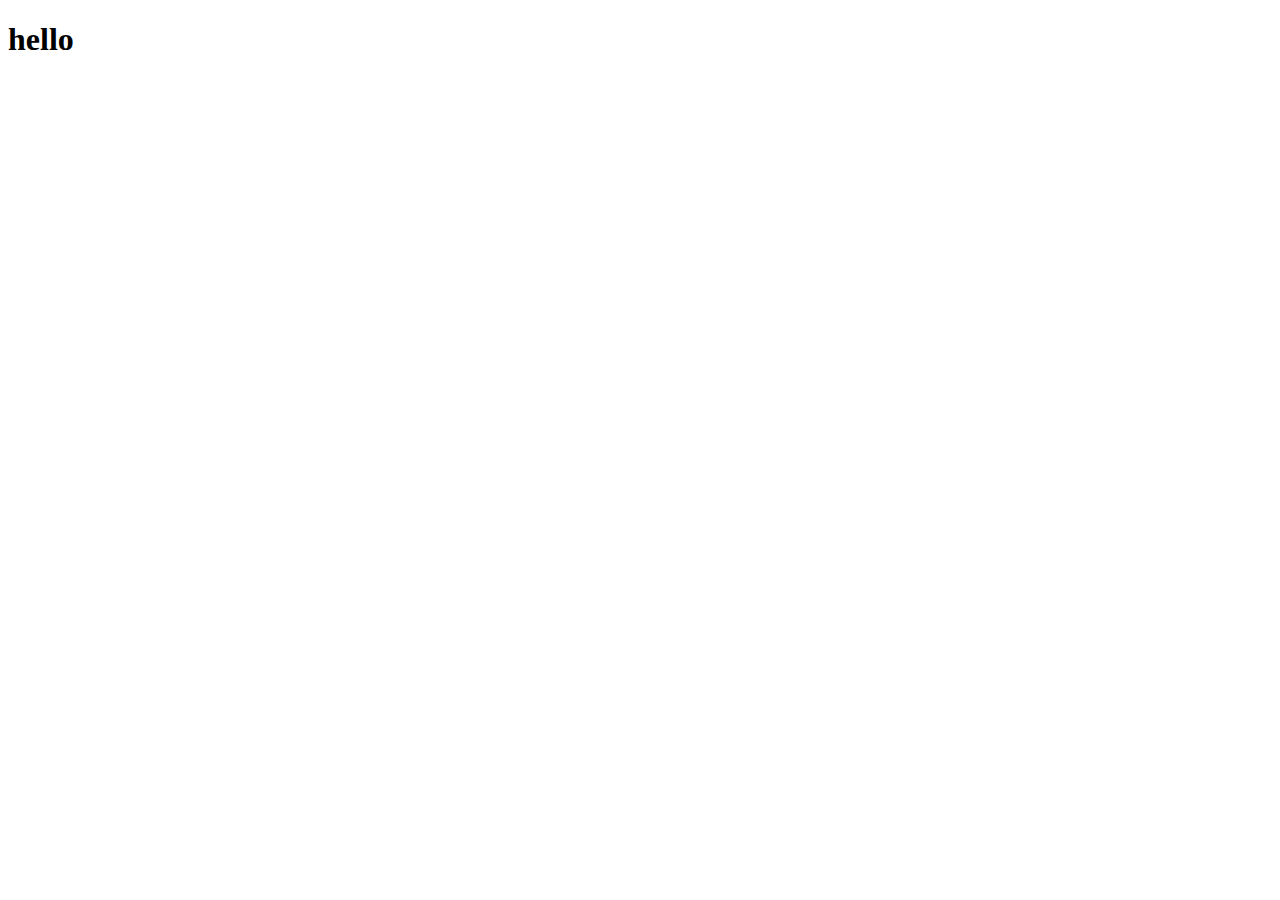
==== Parallax Effect in JavaScript/index.html @ a0428f25 "Learn to use parrallax Effect" ====
<!DOCTYPE html>
<html lang="en">
<head>
    <meta charset="UTF-8">
    <meta http-equiv="X-UA-Compatible" content="IE=edge">
    <meta name="viewport" content="width=device-width, initial-scale=1.0">
    <title>Document</title>
</head>
<body>
    <h1>
        hello
    </h1>
</body>
</html>
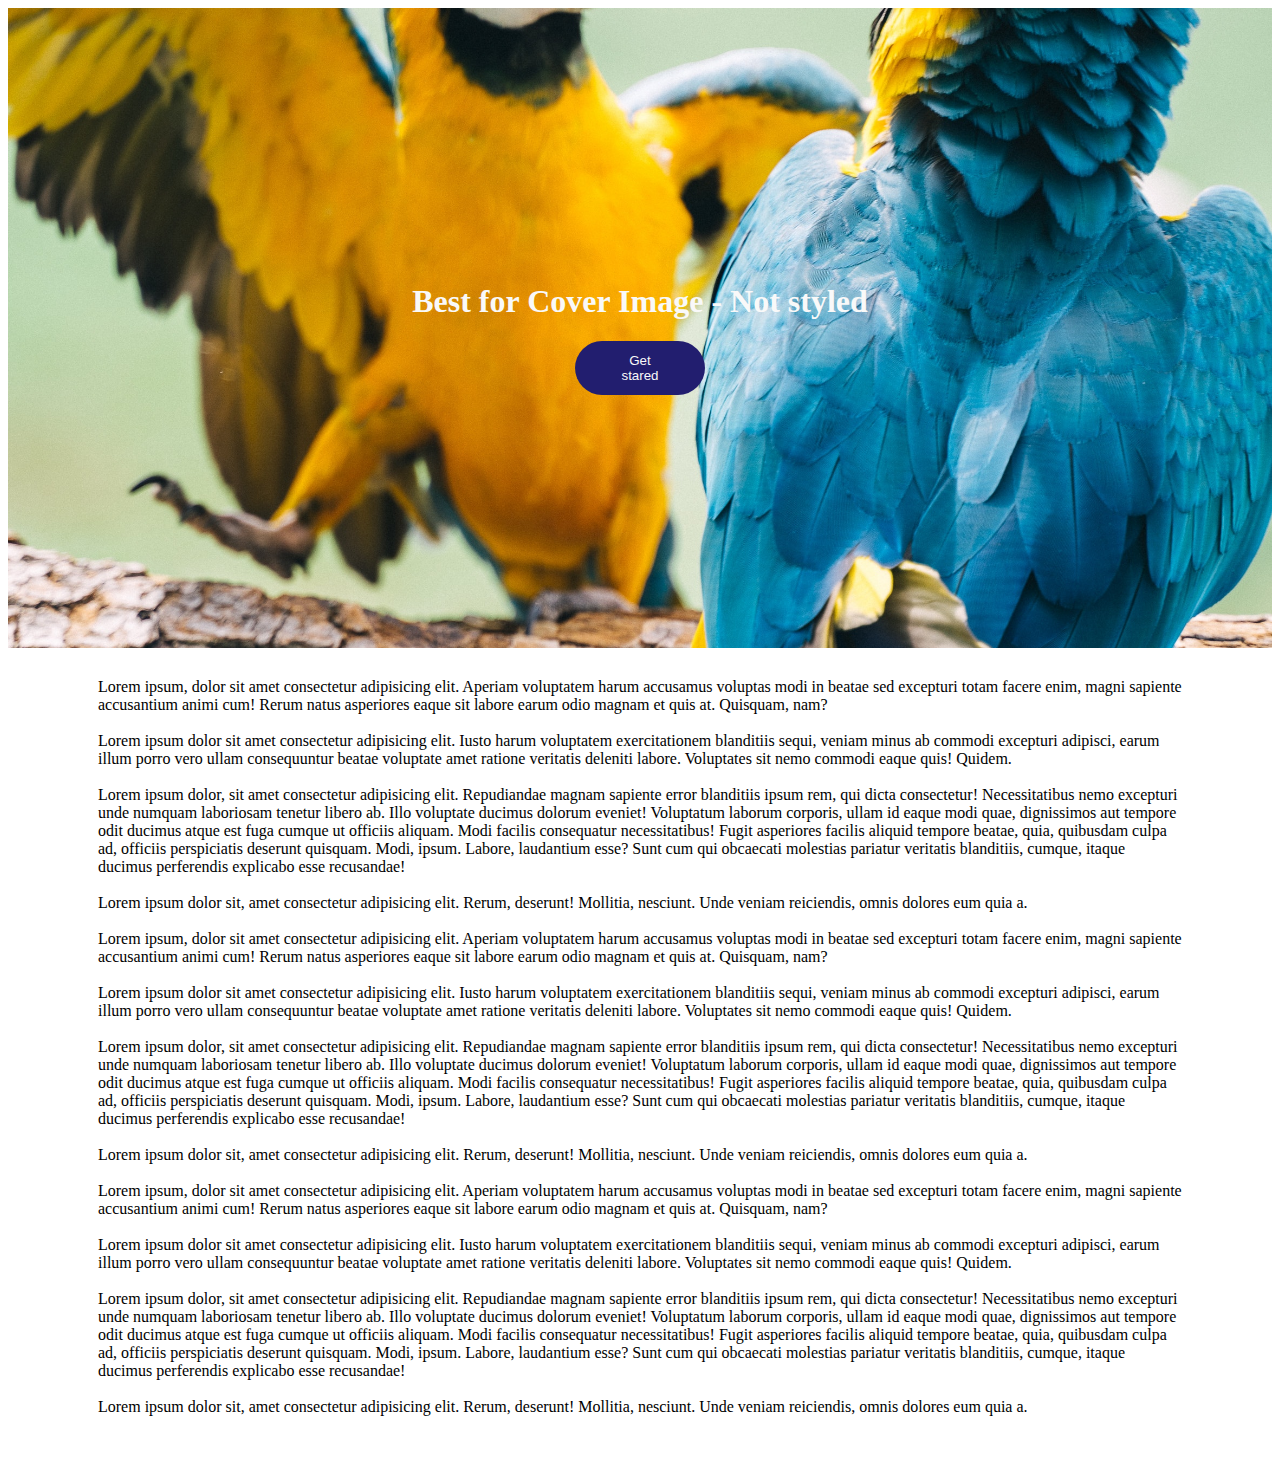
==== commit b15f1015: "Image Parrallax Example" ====
--- a/Parallax Effect in JavaScript/index.html
+++ b/Parallax Effect in JavaScript/index.html
@@ -1,14 +1,40 @@
 <!DOCTYPE html>
-<html lang="en">
+<html>
+
 <head>
-    <meta charset="UTF-8">
-    <meta http-equiv="X-UA-Compatible" content="IE=edge">
-    <meta name="viewport" content="width=device-width, initial-scale=1.0">
-    <title>Document</title>
+  <meta charset="utf-8">
+  <meta name="viewport" content="width=device-width">
+  <title>replit</title>
+  <link href="style.css" rel="stylesheet" type="text/css" />
 </head>
+
 <body>
-    <h1>
-        hello
-    </h1>
+ <header id="banner" class= "banner">
+   <h1 id="h1">Best for Cover Image - Not styled</h1>
+   <button id="button">
+     Get stared
+   </button>
+ </header>
+  <section class="container"> <p>
+    Lorem ipsum, dolor sit amet consectetur adipisicing elit. Aperiam voluptatem harum accusamus voluptas modi in beatae sed excepturi totam facere enim, magni sapiente accusantium animi cum! Rerum natus asperiores eaque sit labore earum odio magnam et quis at. Quisquam, nam? <br><br>
+    Lorem ipsum dolor sit amet consectetur adipisicing elit. Iusto harum voluptatem exercitationem blanditiis sequi, veniam minus ab commodi excepturi adipisci, earum illum porro vero ullam consequuntur beatae voluptate amet ratione veritatis deleniti labore. Voluptates sit nemo commodi eaque quis! Quidem. <br><br>
+    Lorem ipsum dolor, sit amet consectetur adipisicing elit. Repudiandae magnam sapiente error blanditiis ipsum rem, qui dicta consectetur! Necessitatibus nemo excepturi unde numquam laboriosam tenetur libero ab. Illo voluptate ducimus dolorum eveniet! Voluptatum laborum corporis, ullam id eaque modi quae, dignissimos aut tempore odit ducimus atque est fuga cumque ut officiis aliquam. Modi facilis consequatur necessitatibus! Fugit asperiores facilis aliquid tempore beatae, quia, quibusdam culpa ad, officiis perspiciatis deserunt quisquam. Modi, ipsum. Labore, laudantium esse? Sunt cum qui obcaecati molestias pariatur veritatis blanditiis, cumque, itaque ducimus perferendis explicabo esse recusandae! <br><br>
+    Lorem ipsum dolor sit, amet consectetur adipisicing elit. Rerum, deserunt! Mollitia, nesciunt. Unde veniam reiciendis, omnis dolores eum quia a. <br><br>
+    Lorem ipsum, dolor sit amet consectetur adipisicing elit. Aperiam voluptatem harum accusamus voluptas modi in beatae sed excepturi totam facere enim, magni sapiente accusantium animi cum! Rerum natus asperiores eaque sit labore earum odio magnam et quis at. Quisquam, nam? <br><br>
+    Lorem ipsum dolor sit amet consectetur adipisicing elit. Iusto harum voluptatem exercitationem blanditiis sequi, veniam minus ab commodi excepturi adipisci, earum illum porro vero ullam consequuntur beatae voluptate amet ratione veritatis deleniti labore. Voluptates sit nemo commodi eaque quis! Quidem. <br><br>
+    Lorem ipsum dolor, sit amet consectetur adipisicing elit. Repudiandae magnam sapiente error blanditiis ipsum rem, qui dicta consectetur! Necessitatibus nemo excepturi unde numquam laboriosam tenetur libero ab. Illo voluptate ducimus dolorum eveniet! Voluptatum laborum corporis, ullam id eaque modi quae, dignissimos aut tempore odit ducimus atque est fuga cumque ut officiis aliquam. Modi facilis consequatur necessitatibus! Fugit asperiores facilis aliquid tempore beatae, quia, quibusdam culpa ad, officiis perspiciatis deserunt quisquam. Modi, ipsum. Labore, laudantium esse? Sunt cum qui obcaecati molestias pariatur veritatis blanditiis, cumque, itaque ducimus perferendis explicabo esse recusandae! <br><br>
+    Lorem ipsum dolor sit, amet consectetur adipisicing elit. Rerum, deserunt! Mollitia, nesciunt. Unde veniam reiciendis, omnis dolores eum quia a. <br><br>
+    Lorem ipsum, dolor sit amet consectetur adipisicing elit. Aperiam voluptatem harum accusamus voluptas modi in beatae sed excepturi totam facere enim, magni sapiente accusantium animi cum! Rerum natus asperiores eaque sit labore earum odio magnam et quis at. Quisquam, nam? <br><br>
+    Lorem ipsum dolor sit amet consectetur adipisicing elit. Iusto harum voluptatem exercitationem blanditiis sequi, veniam minus ab commodi excepturi adipisci, earum illum porro vero ullam consequuntur beatae voluptate amet ratione veritatis deleniti labore. Voluptates sit nemo commodi eaque quis! Quidem. <br><br>
+    Lorem ipsum dolor, sit amet consectetur adipisicing elit. Repudiandae magnam sapiente error blanditiis ipsum rem, qui dicta consectetur! Necessitatibus nemo excepturi unde numquam laboriosam tenetur libero ab. Illo voluptate ducimus dolorum eveniet! Voluptatum laborum corporis, ullam id eaque modi quae, dignissimos aut tempore odit ducimus atque est fuga cumque ut officiis aliquam. Modi facilis consequatur necessitatibus! Fugit asperiores facilis aliquid tempore beatae, quia, quibusdam culpa ad, officiis perspiciatis deserunt quisquam. Modi, ipsum. Labore, laudantium esse? Sunt cum qui obcaecati molestias pariatur veritatis blanditiis, cumque, itaque ducimus perferendis explicabo esse recusandae! <br><br>
+    Lorem ipsum dolor sit, amet consectetur adipisicing elit. Rerum, deserunt! Mollitia, nesciunt. Unde veniam reiciendis, omnis dolores eum quia a. <br><br>
+
+</p></section>
+
 </body>
-</html>+
+</html>
+
+
+  <script src="script.js"></script>
+  <script src="https://replit.com/public/js/replit-badge.js" theme="blue" defer></script> --- a/Parallax Effect in JavaScript/style.css
+++ b/Parallax Effect in JavaScript/style.css
@@ -0,0 +1,40 @@
+.banner ,h1,button{
+    transition:0.6s;
+  }
+  .banner{
+    display:flex;
+    flex-direction:column;
+    justify-content:center;
+    width:100%;
+    height:40rem;
+    background: url("pexal.jpg");
+    background-size:100%;
+    background-position: center;
+    transition: 0.5s;
+  }
+  
+  .banner h1 {
+    color: #f9f9f9;
+    display:flex;
+    justify-content:center;
+    align-items: center;
+  }
+  
+  .banner button {
+    padding:12px 36px;
+    border-radius: 50px;
+    border: 0;
+    background: #221e6f;
+    color: #f9f9f9;
+    width: 130px;
+    margin-right: auto;
+    margin-left: auto;
+    
+  }
+  p{
+    margin: auto;
+    padding: 30px 90px;
+    text-align: left;
+  }
+  
+  